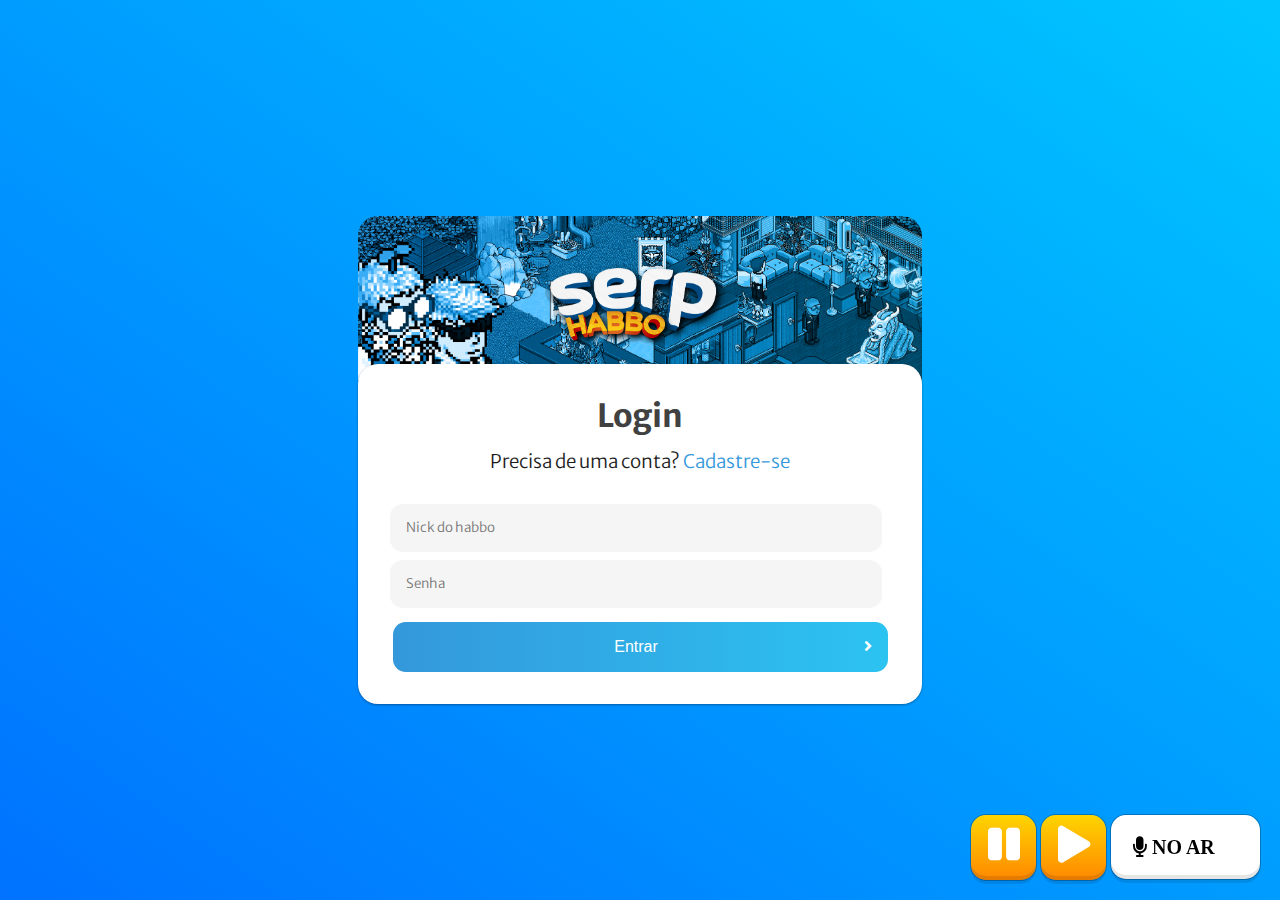
==== Login/login.html @ 2b174570 "atualizações: novas páginas, css, rádio" ====
<!DOCTYPE html>
<html lang="PT-BR">

<head>
    <meta charset="UTF-8">
    <meta http-equiv="X-UA-Compatible" content="IE=edge">
    <meta name="viewport" content="width=device-width, initial-scale=1.0">
    <link rel="stylesheet" href="/style.css">
    <link rel="stylesheet" href="/Login/login.css">
    <link rel="stylesheet" href="/radio.css">
    <title>Projeto Login</title>
</head>

<body>
    <div class="conteudo">
        <div class="radio_player">
            <div class="radio">
                <div class="playpause" id="botao" onclick="pause()">
                <i aria-hidden="true" class="fa fa-pause"></i></div>
                <div class="playpause" id="botao" onclick="play()">
                <i aria-hidden="true" class="fa fa-play"></i></div>
                <div class="radio-titulo"><i aria-hidden="true" class="fa fa-microphone"> NO AR</i></div>
                <audio autoplay="autoplay" id="stream" src="http://stream.zeno.fm/bs8gqsmnzmruv" type="audio/mpeg">
                </audio>
                </div>
        </div>
        <div class="logo">
            <img src="/img/Ativo 3.png" alt="">
        </div>
        <div class="box_login">
            <h1>Login</h1>
            <h3>Precisa de uma conta? <a href="/index.html">Cadastre-se</a></h2>
                <div class="input_login_grid">
                    <input class="campos_login" type="text" placeholder="Nick do habbo">
                    <input class="campos_login" type="text" placeholder="Senha">
                </div>
                <a href="/Painel de controle/painel.html"><button>Entrar<i class="fas fa-angle-right"></i></button>
                    </a>
        </div>
    </div>
    <script type="text/javascript" src="/json.js"></script>
</body>

</html>
---- style.css ----
@import url("https://cdnjs.cloudflare.com/ajax/libs/font-awesome/5.15.4/css/all.min.css");
@import url("https://fonts.googleapis.com/css2?family=Merriweather+Sans:wght@300;500;800&display=swap");

* {
  margin: 0;
  padding: 0;
  list-style: none;
  text-decoration: none;
}
:root {
}

body {
  background-color: #3498db;
  display: flex;
  justify-content: center;
  align-items: center;
  width: 100%;
  height: 100vh;
  background: #00c6ff; /* fallback for old browsers */
  background: -webkit-linear-gradient(
    to top right,
    #0072ff,
    #00c6ff
  ); /* Chrome 10-25, Safari 5.1-6 */
  background: linear-gradient(
    to top right,
    #0072ff,
    #00c6ff
  ); /* W3C, IE 10+/ Edge, Firefox 16+, Chrome 26+, Opera 12+, Safari 7+ */
}
h1 {
  font-family: "Merriweather Sans", sans-serif;
  color: rgb(65, 65, 65);
}
h3 {
  font-family: "Merriweather Sans", sans-serif;
  color: rgb(29, 29, 29);
  font-weight: 300;
  transition: all 0.5s;
}
h3 a {
  color: #3498db;
}
h3 a:hover {
  color: #50b9ff;
}

.conteudo {
  position: relative;
  display: flex;
  justify-content: center;
  align-items: center;
  flex-direction: column;
}
.logo {
  width: 564px;
  position: relative;
  top: 20px;
  border-radius: 20px;
}
.logo img {
  width: 100%;
  height: 100%;
  object-fit: contain;
  border-radius: 20px 20px 0px 0px;
}
.box_login {
  text-align: center;
  height: auto;
  display: grid;
  width: 500px;
  grid-gap: 0.9rem;
  padding: 2rem;
  background-color: white;
  position: relative;
  border-radius: 20px;
  box-shadow: 0 1px 3px rgba(0, 0, 0, 0.12), 0 1px 2px rgba(0, 0, 0, 0.24);
  transition: all 0.3s cubic-bezier(0.25, 0.8, 0.25, 1);
}
.box_login input {
  padding: 1rem;
  border-radius: 0.8rem;
  text-decoration: none;
  box-shadow: none;
  border: none;
  background-color: rgb(245, 245, 245);
  color: grey;
  font-family: "Merriweather Sans", sans-serif;
  font-weight: 300;
}
.box_login input:active {
  background-color: white;
}
.sections b{
  font-family: "Merriweather Sans", sans-serif;
  font-weight: 100;
  color: rgb(65, 65, 65);
}
.sections a b {
  color: #3498db;
}

button {
  padding: 1rem;
  justify-content: center;
  align-items: center;
  color: white;
  border: none;
  background-color: #3498db;
  background-image: linear-gradient(to right, #3498db, #2cc3f1);
  border-radius: 0.8rem;
  text-align: center;
  font-size: 1rem;
  cursor: pointer;
  position: relative;
  transition: all 0.4s;
  width: 99%;
}
button:hover {
  background-color: #50b9ff;
}
button i {
  float: right;
}
---- Login/login.css ----
.input_login_grid {
    display: grid;
    grid-gap: 0.5rem;
    margin-top: 1rem;
    grid-template-columns: repeat(2, 1fr);
    grid-template-rows: repeat(2, 3rem);
  }
  .campos_login:nth-child(1) {
    grid-column: 1 / 3;
    grid-row: 1 / 1;
  }
  .campos_login:nth-child(2) {
    grid-column: 1 / 3;
    grid-row: 2 / 2;
  }
  .campos_login {
      width: 92%;
  }
---- radio.css ----
.radio_player {
  position: fixed;
  z-index: 100;
  bottom: 0;
  right: 0;
  margin: 20px;
}
.playpause {
  box-shadow: inset 0 -4px rgba(0, 0, 0, 0.1), 0 0 0 1px rgba(0, 0, 0, 0.25),
    0 4px rgba(0, 0, 0, 0.1);
  width: 65px;
  margin-right: 5px;
  height: 65px;
  float: left;
  border-radius: 15px;
  z-index: 9;
  position: relative;
  cursor: pointer;
}
.playpause {
  background-image: linear-gradient(
    to bottom,
    rgb(254, 213, 1),
    rgb(255, 136, 0)
  );
  color: white;
  text-align: center;
  font-size: 37px !important;
  line-height: 62px !important;
}
.radio-titulo {
  background: white;
  font-size: 20px;
  border-radius: 15px;
  line-height: 20px;
  background-position: center;
  padding: 22px;
  box-shadow: inset 0 -4px rgba(0, 0, 0, 0.1), 0 0 0 1px rgba(0, 0, 0, 0.25),
    0 4px rgba(0, 0, 0, 0.1);
  width: 105px;
  background-size: 195px;
  float: left;
  height: 20px;
}
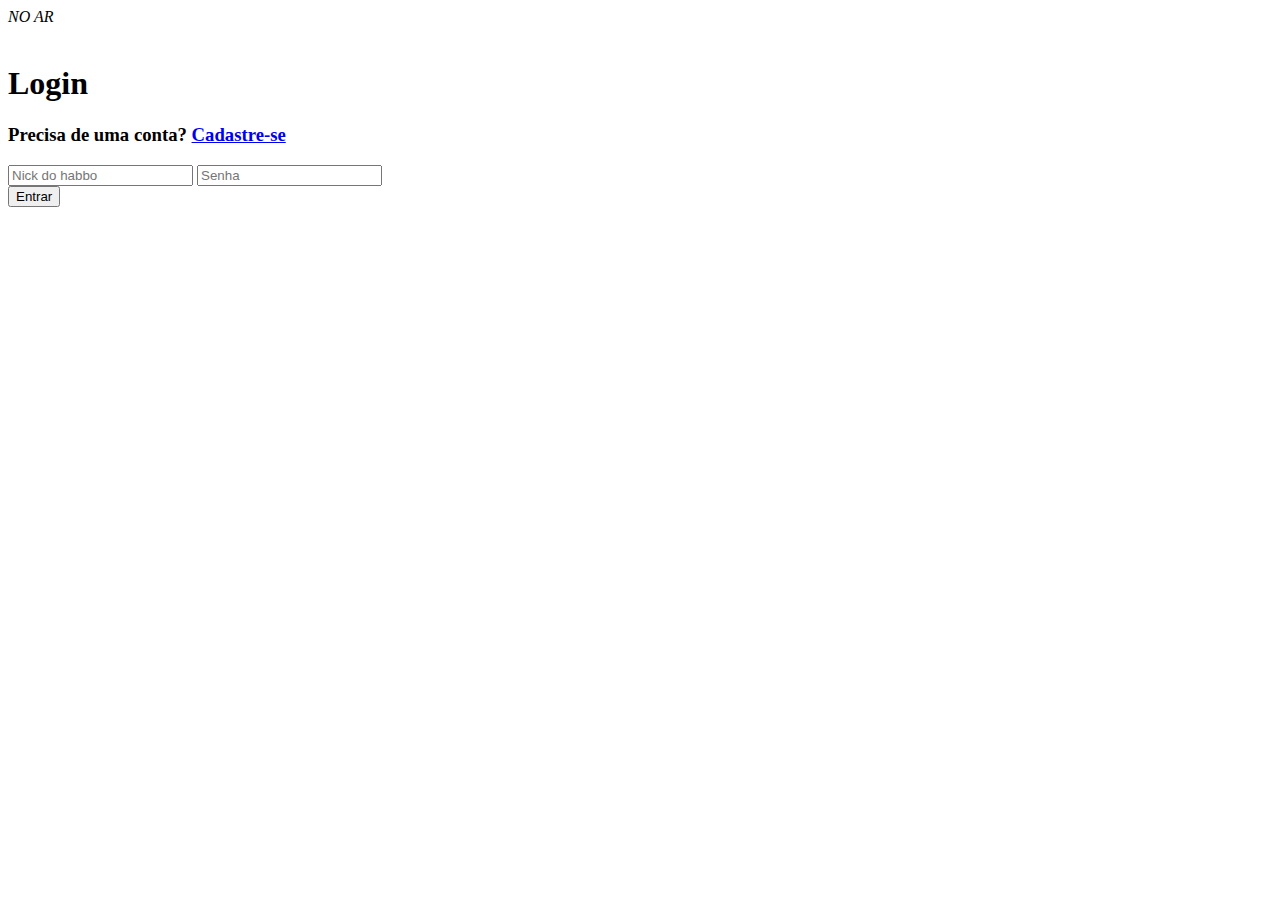
==== commit e87a3133: "atualização caminhos" ====
--- a/Login/login.html
+++ b/Login/login.html
@@ -5,9 +5,9 @@
     <meta charset="UTF-8">
     <meta http-equiv="X-UA-Compatible" content="IE=edge">
     <meta name="viewport" content="width=device-width, initial-scale=1.0">
-    <link rel="stylesheet" href="/style.css">
-    <link rel="stylesheet" href="/Login/login.css">
-    <link rel="stylesheet" href="/radio.css">
+    <link rel="stylesheet" href="./style.css">
+    <link rel="stylesheet" href="./Login/login.css">
+    <link rel="stylesheet" href="./radio.css">
     <title>Projeto Login</title>
 </head>
 
@@ -25,7 +25,7 @@
                 </div>
         </div>
         <div class="logo">
-            <img src="/img/Ativo 3.png" alt="">
+            <img src="./img/Ativo 3.png" alt="">
         </div>
         <div class="box_login">
             <h1>Login</h1>
@@ -38,7 +38,7 @@
                     </a>
         </div>
     </div>
-    <script type="text/javascript" src="/json.js"></script>
+    <script type="text/javascript" src="./json.js"></script>
 </body>
 
 </html>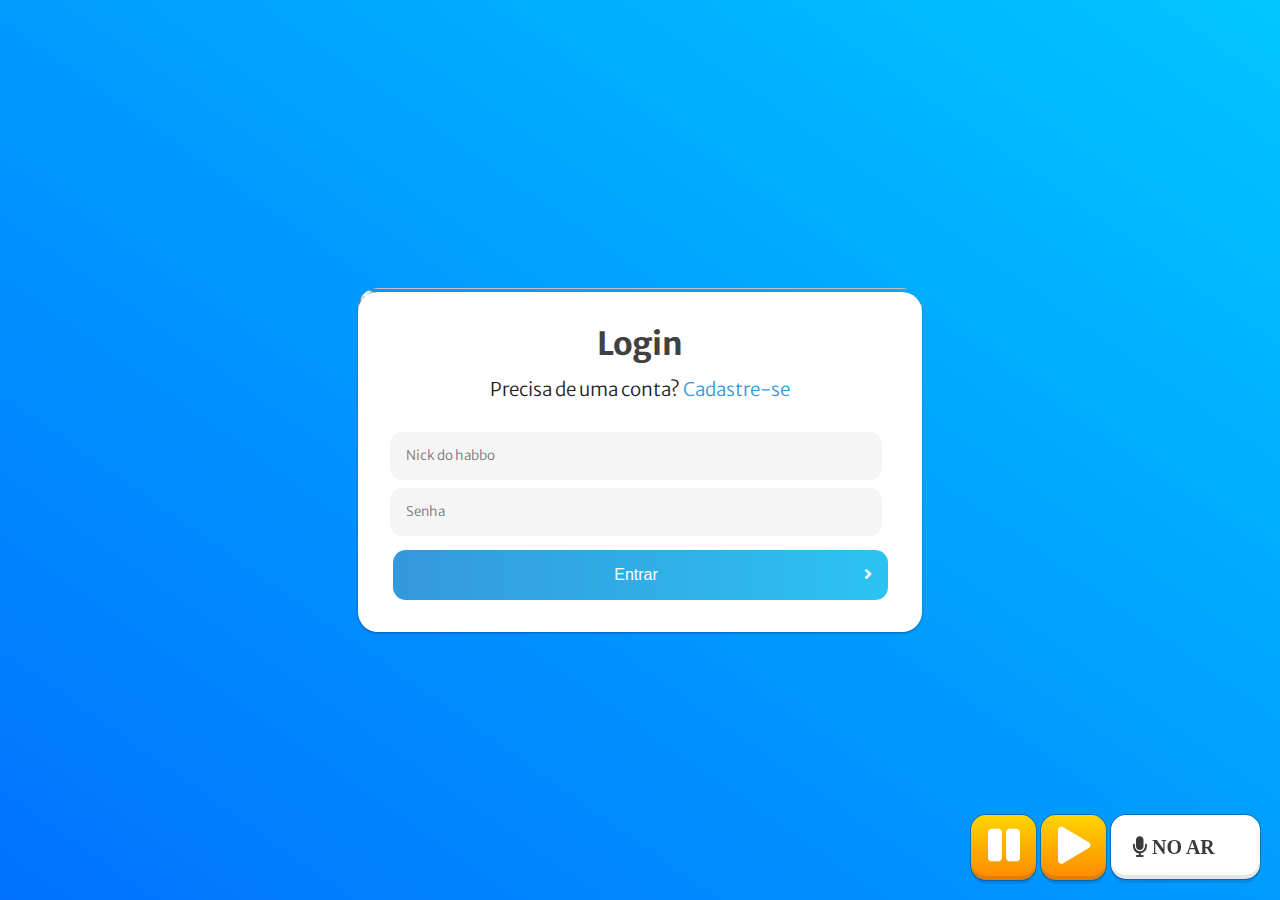
==== commit af6829ab: "atualização caminhos" ====
--- a/Login/login.html
+++ b/Login/login.html
@@ -5,9 +5,7 @@
     <meta charset="UTF-8">
     <meta http-equiv="X-UA-Compatible" content="IE=edge">
     <meta name="viewport" content="width=device-width, initial-scale=1.0">
-    <link rel="stylesheet" href="./style.css">
-    <link rel="stylesheet" href="./Login/login.css">
-    <link rel="stylesheet" href="./radio.css">
+    <link rel="stylesheet" href="../style.css">
     <title>Projeto Login</title>
 </head>
 
@@ -29,12 +27,12 @@
         </div>
         <div class="box_login">
             <h1>Login</h1>
-            <h3>Precisa de uma conta? <a href="/index.html">Cadastre-se</a></h2>
+            <h3>Precisa de uma conta? <a href="../index.html">Cadastre-se</a></h2>
                 <div class="input_login_grid">
                     <input class="campos_login" type="text" placeholder="Nick do habbo">
                     <input class="campos_login" type="text" placeholder="Senha">
                 </div>
-                <a href="/Painel de controle/painel.html"><button>Entrar<i class="fas fa-angle-right"></i></button>
+                <a href="../painel/painel.html"><button>Entrar<i class="fas fa-angle-right"></i></button>
                     </a>
         </div>
     </div>
--- a/style.css
+++ b/style.css
@@ -0,0 +1,128 @@
+@import url("https://cdnjs.cloudflare.com/ajax/libs/font-awesome/5.15.4/css/all.min.css");
+@import url("https://fonts.googleapis.com/css2?family=Merriweather+Sans:wght@300;500;800&display=swap");
+@import url(./painel/style.css);
+@import url(./Login/login.css);
+@import url(./radio.css);
+* {
+  margin: 0;
+  padding: 0;
+  list-style: none;
+  text-decoration: none;
+}
+:root {
+}
+
+body {
+  background-color: #3498db;
+  display: flex;
+  justify-content: center;
+  align-items: center;
+  width: 100%;
+  height: 100vh;
+  background: #00c6ff; /* fallback for old browsers */
+  background: -webkit-linear-gradient(
+    to top right,
+    #0072ff,
+    #00c6ff
+  ); /* Chrome 10-25, Safari 5.1-6 */
+  background: linear-gradient(
+    to top right,
+    #0072ff,
+    #00c6ff
+  ); /* W3C, IE 10+/ Edge, Firefox 16+, Chrome 26+, Opera 12+, Safari 7+ */
+}
+h1 {
+  font-family: "Merriweather Sans", sans-serif;
+  color: rgb(65, 65, 65);
+}
+h3 {
+  font-family: "Merriweather Sans", sans-serif;
+  color: rgb(29, 29, 29);
+  font-weight: 300;
+  transition: all 0.5s;
+}
+h3 a {
+  color: #3498db;
+}
+h3 a:hover {
+  color: #50b9ff;
+}
+
+.conteudo {
+  position: relative;
+  display: flex;
+  justify-content: center;
+  align-items: center;
+  flex-direction: column;
+}
+.logo {
+  width: 564px;
+  position: relative;
+  top: 20px;
+  border-radius: 20px;
+}
+.logo img {
+  width: 100%;
+  height: 100%;
+  object-fit: contain;
+  border-radius: 20px 20px 0px 0px;
+}
+.box_login {
+  text-align: center;
+  height: auto;
+  display: grid;
+  width: 500px;
+  grid-gap: 0.9rem;
+  padding: 2rem;
+  background-color: white;
+  position: relative;
+  border-radius: 20px;
+  box-shadow: 0 1px 3px rgba(0, 0, 0, 0.12), 0 1px 2px rgba(0, 0, 0, 0.24);
+  transition: all 0.3s cubic-bezier(0.25, 0.8, 0.25, 1);
+}
+.box_login input {
+  padding: 1rem;
+  border-radius: 0.8rem;
+  text-decoration: none;
+  box-shadow: none;
+  border: none;
+  background-color: rgb(245, 245, 245);
+  color: grey;
+  font-family: "Merriweather Sans", sans-serif;
+  font-weight: 300;
+}
+.box_login input:active {
+  background-color: white;
+}
+.sections b{
+  font-family: "Merriweather Sans", sans-serif;
+  font-weight: 100;
+  color: rgb(65, 65, 65);
+}
+.sections a b {
+  color: #3498db;
+}
+
+button {
+  padding: 1rem;
+  justify-content: center;
+  align-items: center;
+  color: white;
+  border: none;
+  background-color: #3498db;
+  background-image: linear-gradient(to right, #3498db, #2cc3f1);
+  border-radius: 0.8rem;
+  text-align: center;
+  font-size: 1rem;
+  cursor: pointer;
+  position: relative;
+  transition: all 0.4s;
+  width: 99%;
+}
+button:hover {
+  background-color: #50b9ff;
+}
+button i {
+  float: right;
+}
+
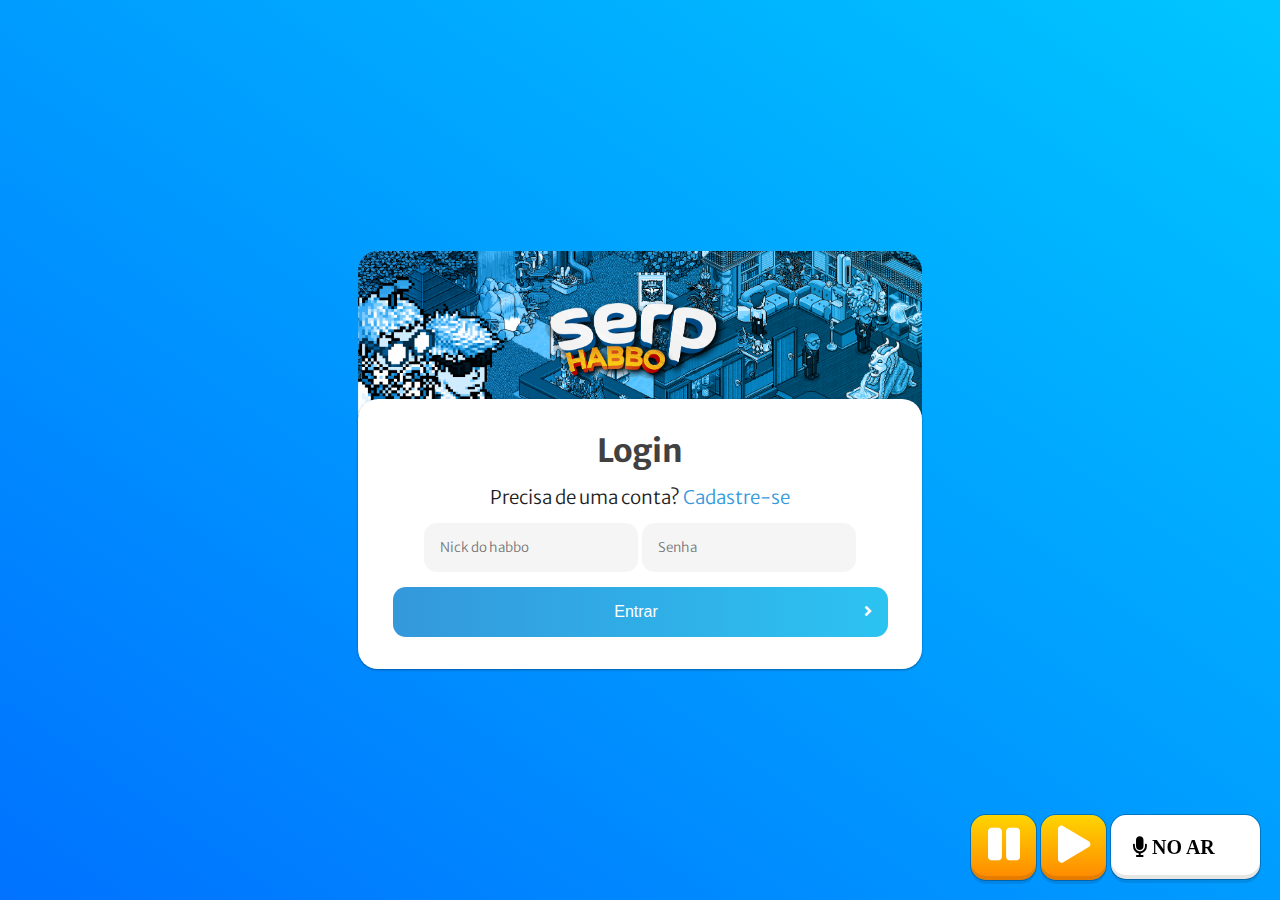
==== commit 706892d9: "atualização caminhos" ====
--- a/Login/login.html
+++ b/Login/login.html
@@ -6,6 +6,7 @@
     <meta http-equiv="X-UA-Compatible" content="IE=edge">
     <meta name="viewport" content="width=device-width, initial-scale=1.0">
     <link rel="stylesheet" href="../style.css">
+    <link rel="stylesheet" href="../radio.css">
     <title>Projeto Login</title>
 </head>
 
@@ -23,7 +24,7 @@
                 </div>
         </div>
         <div class="logo">
-            <img src="./img/Ativo 3.png" alt="">
+            <img src="../img/Ativo 3.png" alt="">
         </div>
         <div class="box_login">
             <h1>Login</h1>
--- a/style.css
+++ b/style.css
@@ -1,8 +1,5 @@
 @import url("https://cdnjs.cloudflare.com/ajax/libs/font-awesome/5.15.4/css/all.min.css");
 @import url("https://fonts.googleapis.com/css2?family=Merriweather+Sans:wght@300;500;800&display=swap");
-@import url(./painel/style.css);
-@import url(./Login/login.css);
-@import url(./radio.css);
 * {
   margin: 0;
   padding: 0;
--- a/radio.css
+++ b/radio.css
@@ -0,0 +1,44 @@
+.radio_player {
+  position: fixed;
+  z-index: 100;
+  bottom: 0;
+  right: 0;
+  margin: 20px;
+}
+.playpause {
+  box-shadow: inset 0 -4px rgba(0, 0, 0, 0.1), 0 0 0 1px rgba(0, 0, 0, 0.25),
+    0 4px rgba(0, 0, 0, 0.1);
+  width: 65px;
+  margin-right: 5px;
+  height: 65px;
+  float: left;
+  border-radius: 15px;
+  z-index: 9;
+  position: relative;
+  cursor: pointer;
+}
+.playpause {
+  background-image: linear-gradient(
+    to bottom,
+    rgb(254, 213, 1),
+    rgb(255, 136, 0)
+  );
+  color: white;
+  text-align: center;
+  font-size: 37px !important;
+  line-height: 62px !important;
+}
+.radio-titulo {
+  background: white;
+  font-size: 20px;
+  border-radius: 15px;
+  line-height: 20px;
+  background-position: center;
+  padding: 22px;
+  box-shadow: inset 0 -4px rgba(0, 0, 0, 0.1), 0 0 0 1px rgba(0, 0, 0, 0.25),
+    0 4px rgba(0, 0, 0, 0.1);
+  width: 105px;
+  background-size: 195px;
+  float: left;
+  height: 20px;
+}
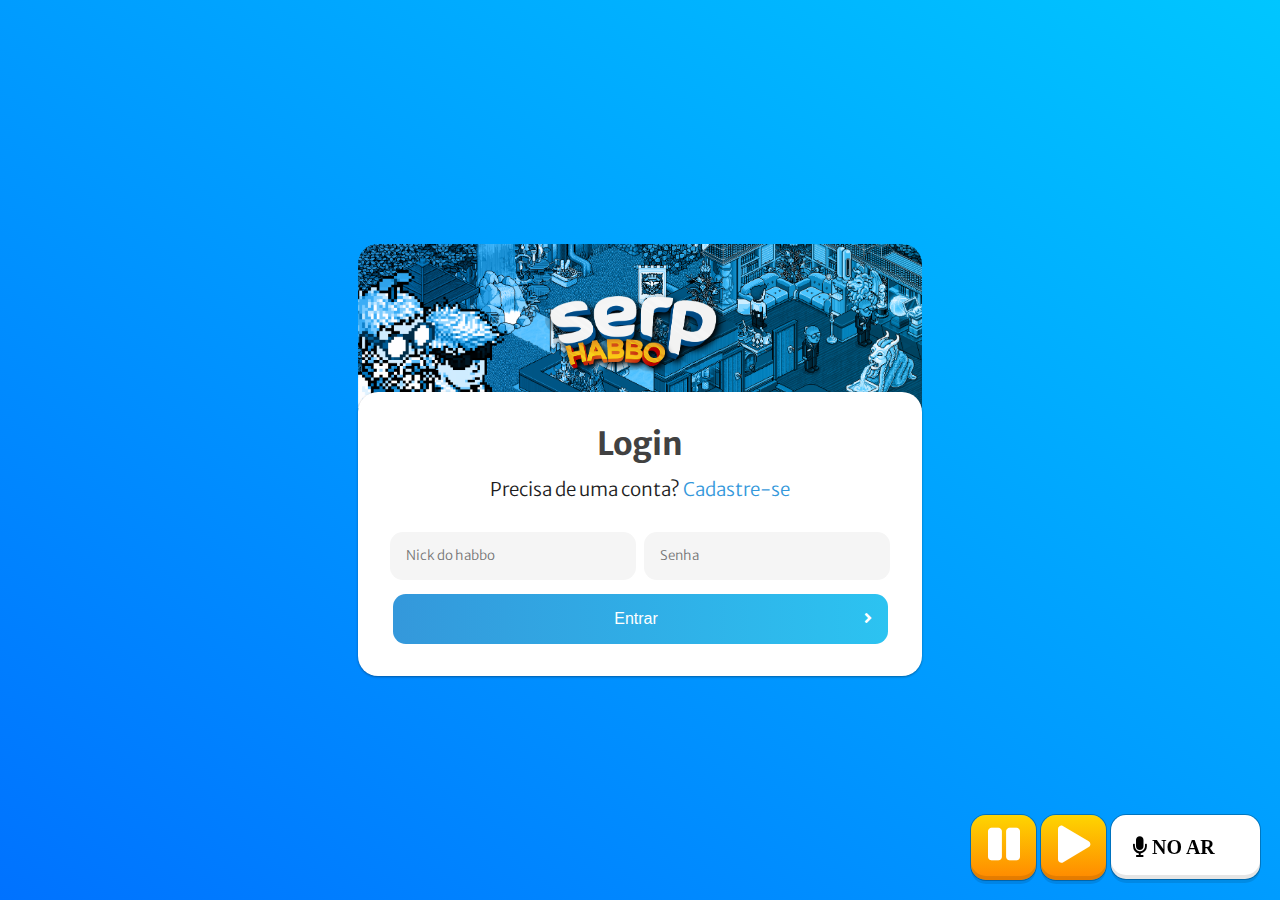
==== commit 214c000f: "atualização CSS" ====
--- a/Login/login.html
+++ b/Login/login.html
@@ -7,6 +7,7 @@
     <meta name="viewport" content="width=device-width, initial-scale=1.0">
     <link rel="stylesheet" href="../style.css">
     <link rel="stylesheet" href="../radio.css">
+    <link rel="stylesheet" href="../Login/">
     <title>Projeto Login</title>
 </head>
 
--- a/style.css
+++ b/style.css
@@ -1,5 +1,8 @@
 @import url("https://cdnjs.cloudflare.com/ajax/libs/font-awesome/5.15.4/css/all.min.css");
 @import url("https://fonts.googleapis.com/css2?family=Merriweather+Sans:wght@300;500;800&display=swap");
+
+
+
 * {
   margin: 0;
   padding: 0;
@@ -43,6 +46,13 @@
 }
 h3 a:hover {
   color: #50b9ff;
+}
+.input_login_grid {
+  display: grid;
+  grid-gap: 0.5rem;
+  margin-top: 1rem;
+  grid-template-columns: repeat(2, 1fr);
+  grid-template-rows: repeat(1, 3rem);
 }
 
 .conteudo {
